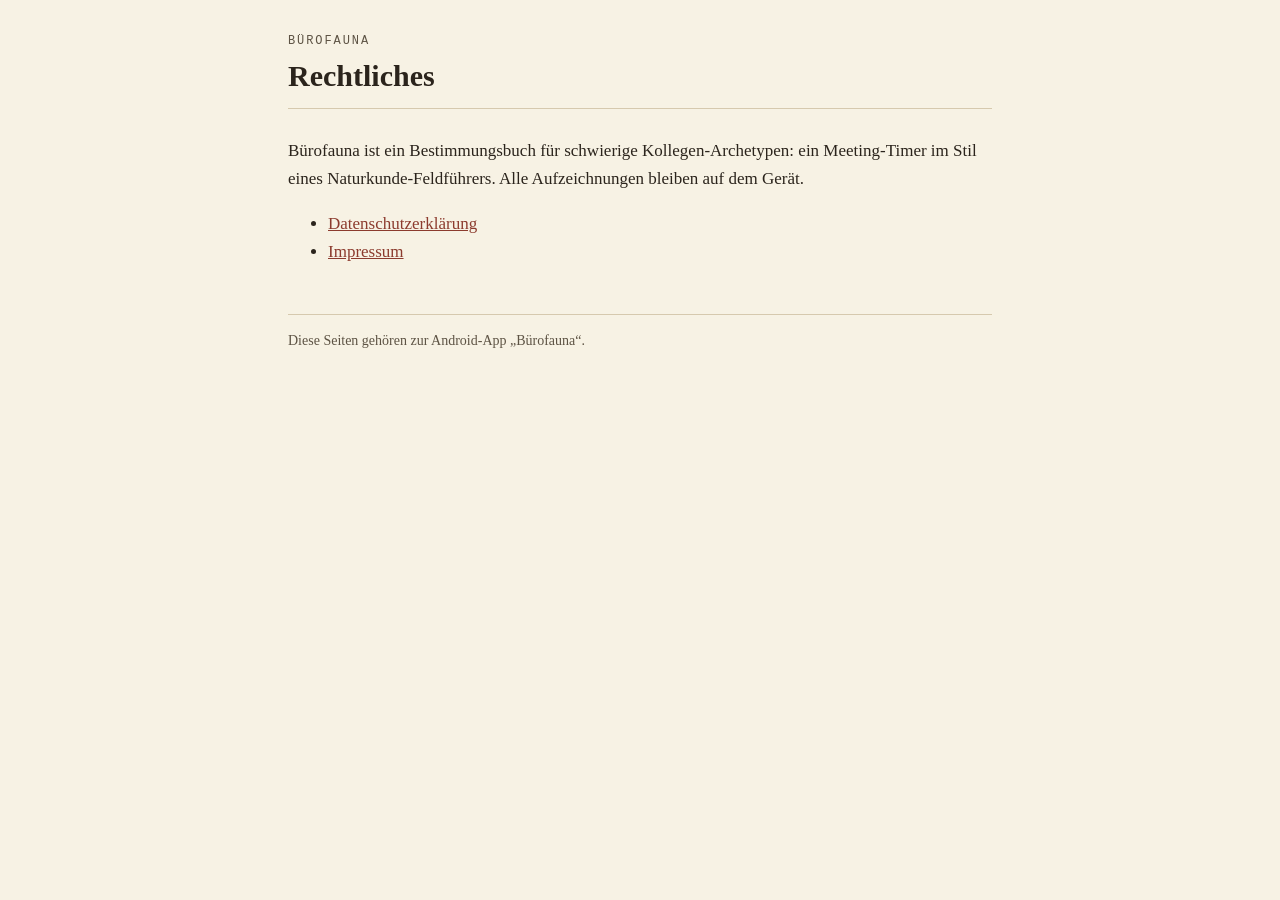
==== de/index.html @ 303a583e "feat: Leg die Sprachordner /de/ und /en/ an Struktur fuer die Mehrsprachigkeit, Schritt 1. Beide Ord" ====
<!DOCTYPE html>
<html lang="de">
<head>
<meta charset="utf-8">
<meta name="viewport" content="width=device-width, initial-scale=1">
<!-- Nicht in Suchergebnisse: Die Seiten muessen erreichbar sein, aber die
     Anschrift muss nicht ueber Suchmaschinen auffindbar sein. Bewusst
     „noindex" statt einer Sperre in robots.txt — eine Sperre wuerde nur das
     Lesen verhindern, das Indexieren ueber fremde Verweise aber nicht. -->
<meta name="robots" content="noindex, nofollow">
<title>Bürofauna — Rechtliches</title>
<link rel="icon" type="image/png" sizes="32x32" href="../favicon-32.png">
<link rel="apple-touch-icon" sizes="180x180" href="../favicon-180.png">
<link rel="stylesheet" href="../stil.css">
</head>
<body>
<main>
<header>
  <div class="rubrik">Bürofauna</div>
  <h1>Rechtliches</h1>
</header>
<p>Bürofauna ist ein Bestimmungsbuch für schwierige Kollegen-Archetypen: ein
Meeting-Timer im Stil eines Naturkunde-Feldführers. Alle Aufzeichnungen bleiben auf dem
Gerät.</p>
<ul>
<li><a href="datenschutz.html">Datenschutzerklärung</a></li>
<li><a href="impressum.html">Impressum</a></li>
</ul>
<footer>Diese Seiten gehören zur Android-App „Bürofauna“.</footer>
</main>
</body>
</html>
---- stil.css ----
/* Schlichtes Papier-Layout, passend zum Feldführer-Ton der App.
   Keine externen Schriften und keine Skripte — die Seite lädt nichts nach. */
:root {
  --paper: #f7f2e4;
  --ink: #2b241c;
  --ink-muted: #5d5344;
  --rule: #d6c9ae;
  --seal: #8c3b2e;
}

* { box-sizing: border-box; }

body {
  margin: 0;
  padding: 32px 20px 64px;
  background: var(--paper);
  color: var(--ink);
  font-family: Georgia, "Times New Roman", serif;
  font-size: 17px;
  line-height: 1.65;
  /* **Lange Adressen brechen um, statt die Seite breit zu machen**
     (Nutzer-Befund am Telefon, 2026-09-22): Rechts stand eine Handbreit
     leerer Grund. Der Grund war keine Lücke, sondern ein Überlauf — die
     längste Adresse hier ist 80 Zeichen lang und damit auf einem 360 dp
     breiten Bild gut doppelt so breit wie der Satzspiegel. Wo ein Wort
     breiter ist als die Zeile, scrollt die Seite waagerecht, und der
     Hintergrund des Körpers endet trotzdem beim Bildrand.

     `break-word` und nicht `anywhere`: Es bricht nur, was allein nicht in
     eine Zeile passt — gewöhnliche Wörter bleiben unangetastet. Vererbt
     wird die Eigenschaft, eine Zeile am Körper genügt also. */
  overflow-wrap: break-word;
}

main { max-width: 44rem; margin: 0 auto; }

header { border-bottom: 1px solid var(--rule); padding-bottom: 14px; margin-bottom: 28px; }

.rubrik {
  font-family: ui-monospace, "Courier New", monospace;
  font-size: 12px;
  letter-spacing: 0.16em;
  text-transform: uppercase;
  color: var(--ink-muted);
}

h1 { font-size: 30px; line-height: 1.2; margin: 6px 0 0; }
h2 { font-size: 20px; margin: 34px 0 10px; }
/* Dritte Ebene, seit die Datenschutzerklaerung einen Unterabschnitt hat
   (App Tracking Transparency, 12.09.2026). Ohne eigene Regel naehme der
   Browser seine Vorgabe — groesser als der Fliesstext, aber mit fremden
   Abstaenden. */
h3 { font-size: 16px; margin: 24px 0 8px; }

/* **Verweise brechen IMMER**, und zwar an jeder Stelle (Nutzer-Befund am
   Telefon, 2026-09-22 — es war die Samsung-Adresse). `break-word` am Körper
   bricht ein Wort erst, wenn es allein nicht in eine Zeile passt, und lässt
   dem Browser dabei Spielraum; `anywhere` nimmt ihn. Die Adressen hier sind
   der einzige Text ohne Leerzeichen, also ist das die passende Stelle:
   Fliesstext bleibt unangetastet.

   Warum es überhaupt auffällt: Wo ein Wort breiter ist als die Zeile, wird
   die SEITE breiter, und der Grund des Körpers endet trotzdem am Bildrand —
   rechts daneben steht dann leerer Platz. */
a {
  color: var(--seal);
  overflow-wrap: anywhere;
}

address {
  font-style: normal;
  font-family: ui-monospace, "Courier New", monospace;
  font-size: 15px;
  background: #efe7d3;
  border: 1px solid var(--rule);
  border-radius: 8px;
  padding: 14px 16px;
  white-space: pre-line;
}

.platzhalter {
  background: #f6e2b8;
  border-bottom: 2px dotted var(--seal);
  padding: 0 3px;
}

.stand { font-family: ui-monospace, "Courier New", monospace; font-size: 13px; color: var(--ink-muted); }

/* Technische Bezeichner im Fliesstext (z. B. allowBackup="false"). Dieselbe
   Schriftfamilie wie die Stand-Zeile; etwas kleiner, damit die Zeilenhoehe
   des Absatzes nicht springt. */
code { font-family: ui-monospace, "Courier New", monospace; font-size: 0.92em; }

footer {
  margin-top: 48px;
  padding-top: 14px;
  border-top: 1px solid var(--rule);
  font-size: 14px;
  color: var(--ink-muted);
}

nav a { margin-right: 18px; }

@media (prefers-color-scheme: dark) {
  :root { --paper: #191510; --ink: #ece3d2; --ink-muted: #b3a894; --rule: #4a4132; --seal: #d98878; }
  address { background: #221c15; }
  .platzhalter { background: #4a3a18; }
}
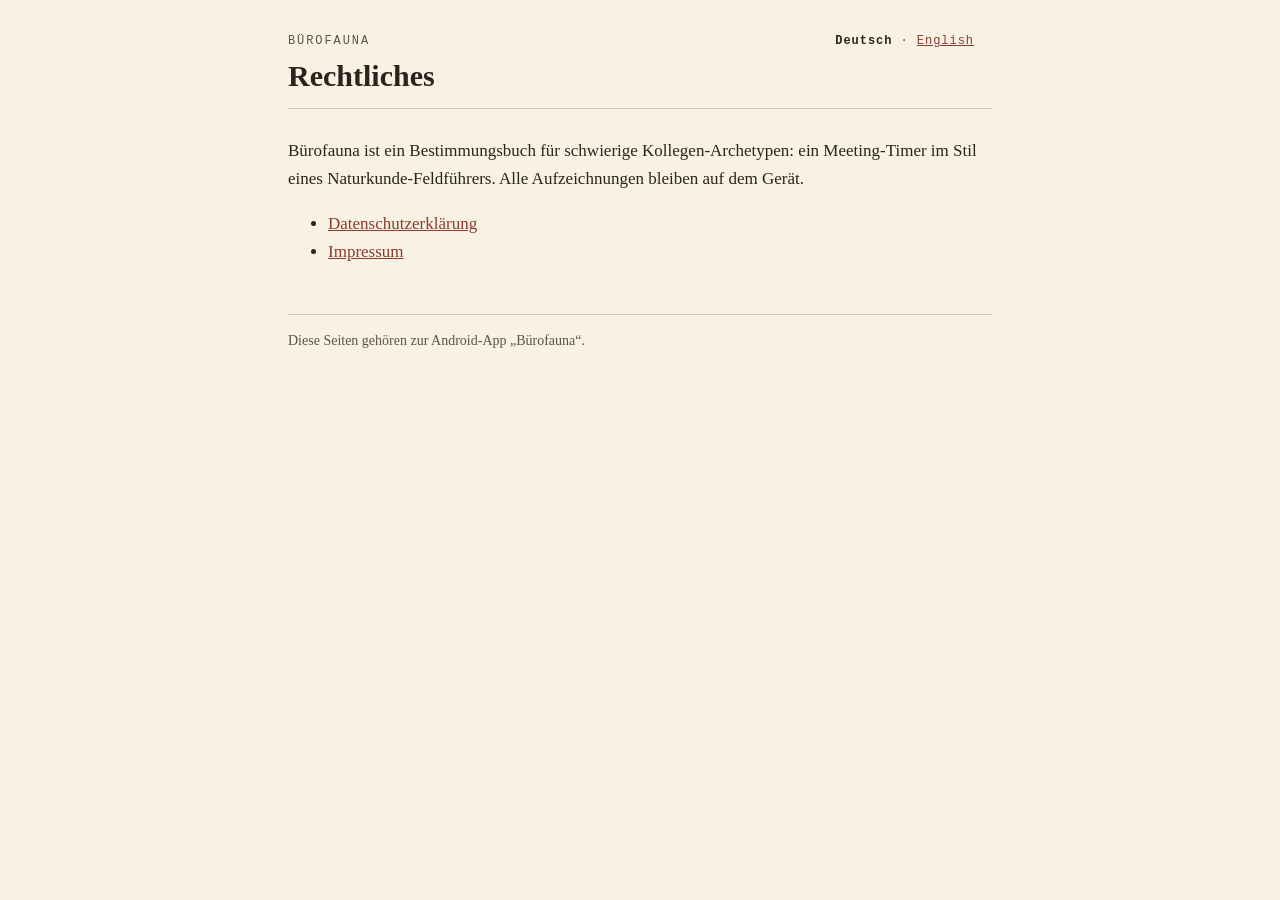
==== commit 4cd89256: "feat: Setz auf jede Seite einen Sprachumschalter Oben rechts im Kopf jeder Seite steht „Deutsch · En" ====
--- a/de/index.html
+++ b/de/index.html
@@ -16,6 +16,7 @@
 <body>
 <main>
 <header>
+  <nav class="sprachen" aria-label="Sprache"><span aria-current="true">Deutsch</span> · <a href="../en/" hreflang="en" lang="en">English</a></nav>
   <div class="rubrik">Bürofauna</div>
   <h1>Rechtliches</h1>
 </header>
--- a/stil.css
+++ b/stil.css
@@ -106,3 +106,15 @@
   address { background: #221c15; }
   .platzhalter { background: #4a3a18; }
 }
+
+/* Sprachumschalter oben rechts im Kopf jeder Seite (2026-09-26). In der
+   Schrift der Rubrik; die aktuelle Sprache ist kein Link, sondern
+   hervorgehoben. */
+.sprachen {
+  float: right;
+  font-family: ui-monospace, "Courier New", monospace;
+  font-size: 12px;
+  letter-spacing: 0.08em;
+  color: var(--ink-muted);
+}
+.sprachen [aria-current] { color: var(--ink); font-weight: 600; }
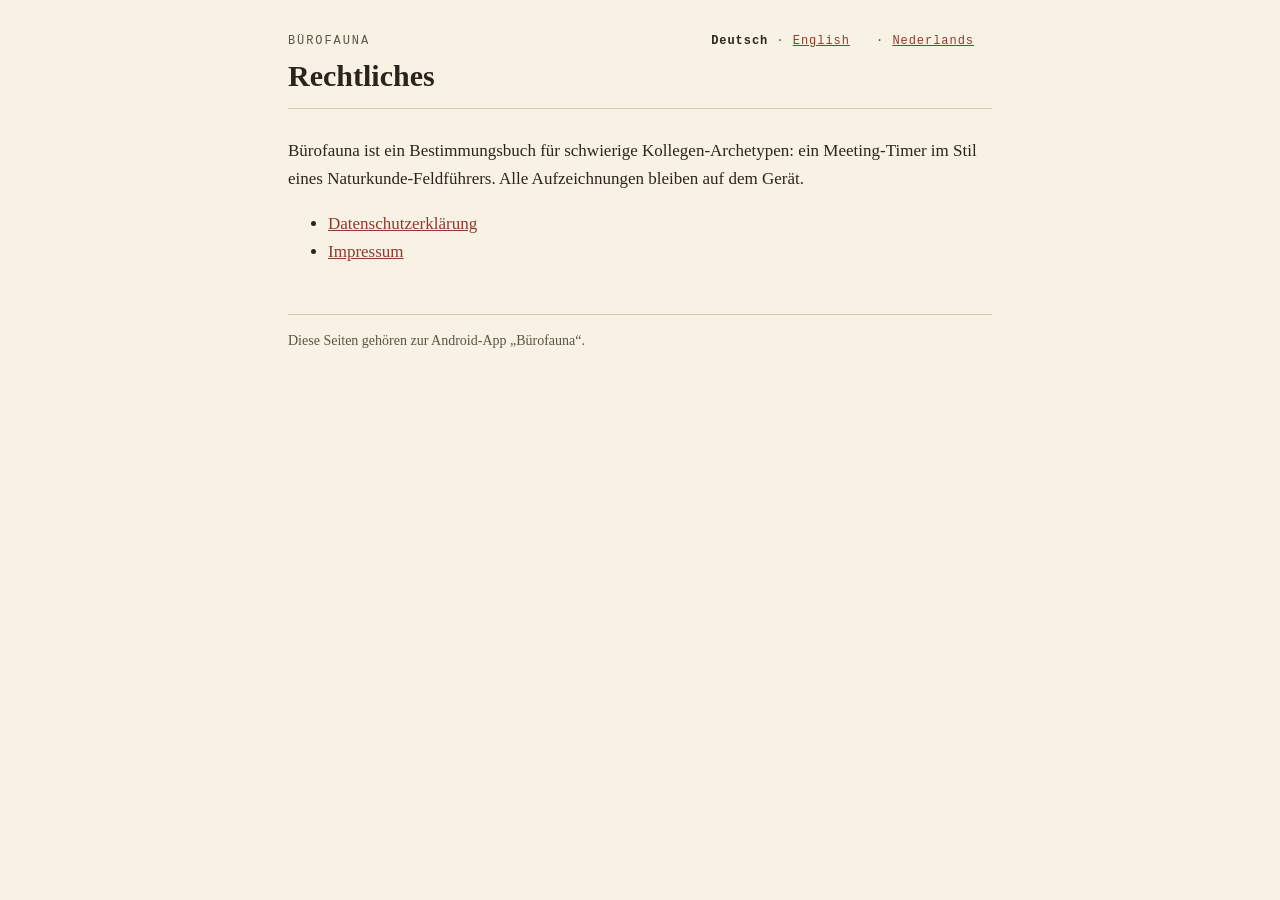
==== commit fe65200a: "Ergänze die niederländischen Seiten Datenschutzerklärung, Colofon und Übersicht auf Niederländisch u" ====
--- a/de/index.html
+++ b/de/index.html
@@ -16,7 +16,7 @@
 <body>
 <main>
 <header>
-  <nav class="sprachen" aria-label="Sprache"><span aria-current="true">Deutsch</span> · <a href="../en/" hreflang="en" lang="en">English</a></nav>
+  <nav class="sprachen" aria-label="Sprache"><span aria-current="true">Deutsch</span> · <a href="../en/" hreflang="en" lang="en">English</a> · <a href="../nl/" hreflang="nl" lang="nl">Nederlands</a></nav>
   <div class="rubrik">Bürofauna</div>
   <h1>Rechtliches</h1>
 </header>
